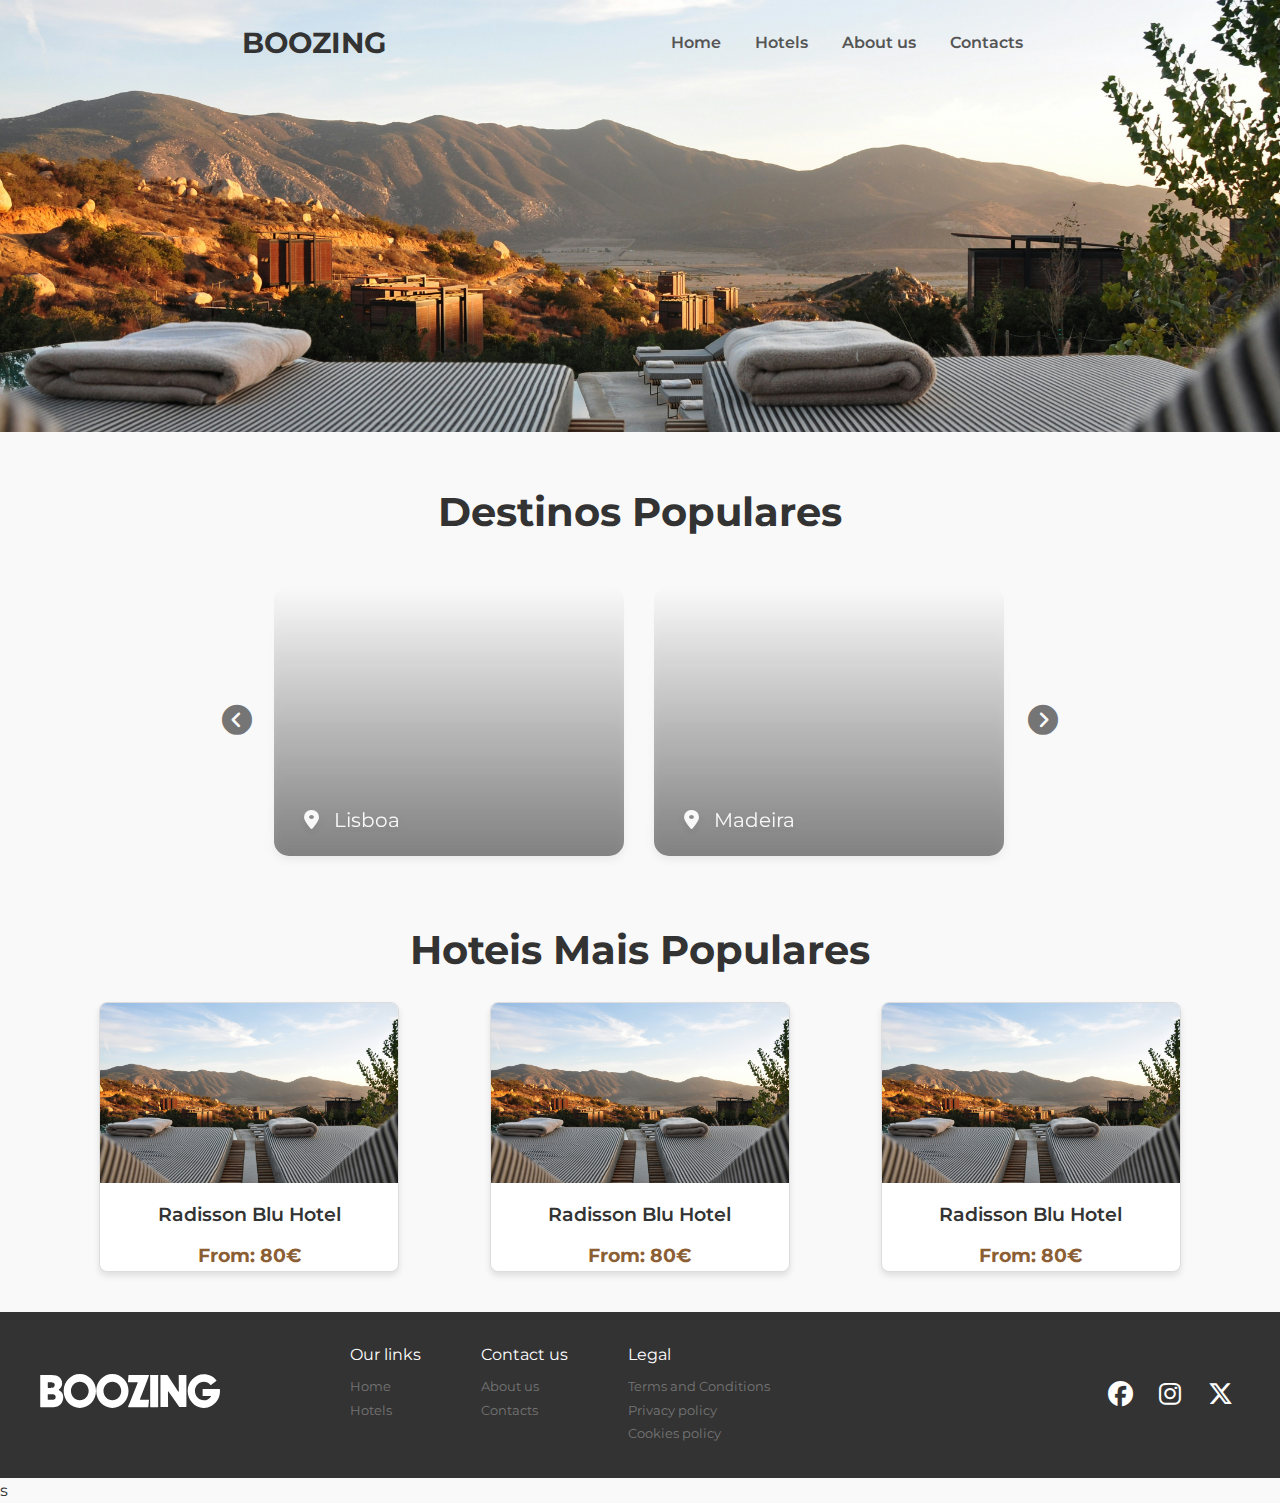
==== index.html @ de995629 "fix : Header and carrossel home" ====
<!DOCTYPE html>
<html lang="en">
  <head>
    <meta charset="UTF-8" />
    <meta name="viewport" content="width=device-width, initial-scale=1.0" />
    <title>Boozing - Hotel Booking</title>
    <link
      href="https://fonts.googleapis.com/css2?family=Montserrat"
      rel="stylesheet"
    />
    <link
      rel="stylesheet"
      href="https://cdnjs.cloudflare.com/ajax/libs/font-awesome/6.7.2/css/all.min.css"
    />

    <link rel="stylesheet" href="./CSS/index.css" />
    <link rel="stylesheet" href="./carrossel/style.css" />
  </head>
  <body>
    <div id="header"></div>
    <script>
      fetch("./header_hotels.html")
        .then((response) => response.text())
        .then((data) => {
          document.getElementById("header").innerHTML = data;

          document
            .getElementById("hamburger-menu")
            .addEventListener("click", () => {
              const nav = document.getElementById("nav");
              nav.classList.toggle("open");
            });
        })
        .catch((error) => console.error("Erro ao carregar o header:", error));
    </script>

    <div class="container">
      <h2>Destinos Populares</h2>
      <div id="carousel-container"></div>
    </div>

    <script>
      fetch("./carrossel/carousel.html")
        .then((response) => response.text())
        .then((data) => {
          document.getElementById("carousel-container").innerHTML = data;

          setTimeout(() => {
            const track = document.querySelector(".carousel-track");
            const prevBtn = document.querySelector(".prev-btn");
            const nextBtn = document.querySelector(".next-btn");
            const itemsToShow = 3;
            const totalItems = document.querySelectorAll(".city-card").length;
            const itemWidth =
              document.querySelector(".city-card").offsetWidth + 30;
            let currentIndex = 0;

            function updateCarousel() {
              track.style.transform = `translateX(-${
                currentIndex * itemsToShow * itemWidth
              }px)`;
            }

            function handleNext() {
              currentIndex++;
              if ((currentIndex + 1) * itemsToShow >= totalItems) {
                currentIndex = 0;
                track.style.transition = "none";
                updateCarousel();
                track.offsetHeight;
                track.style.transition = "transform 0.5s ease-in-out";
              }
              updateCarousel();
            }

            function handlePrev() {
              currentIndex--;
              if (currentIndex < 0) {
                currentIndex = Math.floor(
                  (totalItems - itemsToShow) / itemsToShow
                );
                track.style.transition = "none";
                updateCarousel();
                track.offsetHeight;
                track.style.transition = "transform 0.5s ease-in-out";
              }
              updateCarousel();
            }

            prevBtn.addEventListener("click", handlePrev);
            nextBtn.addEventListener("click", handleNext);

            setInterval(handleNext, 5000);

            updateCarousel();
          }, 100);
        })
        .catch((error) =>
          console.error("Erro ao carregar o carrossel:", error)
        );
    </script>

    <div class="container">
      <h2>Hoteis Mais Populares</h2>
      <div class="card-container">
        <div class="card">
          <img src="./IMG/main.jpg" alt="Hotel" />
          <h3>Radisson Blu Hotel</h3>
          <p>From: 80€</p>
        </div>
        <div class="card">
          <img src="./IMG/main.jpg" alt="Hotel" />
          <h3>Radisson Blu Hotel</h3>
          <p>From: 80€</p>
        </div>
        <div class="card">
          <img src="./IMG/main.jpg" alt="Hotel" />
          <h3>Radisson Blu Hotel</h3>
          <p>From: 80€</p>
        </div>
      </div>
    </div>
    <div id="footer"></div>
    <script>
      fetch("./footer.html")
        .then((response) => response.text())
        .then((data) => (document.getElementById("footer").innerHTML = data))
        .catch((error) => console.error("Erro ao carregar o footer:", error));
    </script>

    <script></script>
  </body>
  s
</html>
---- CSS/index.css ----
* {
  margin: 0;
  padding: 0;
  box-sizing: border-box;
  font-family: "Montserrat", sans-serif;
}

html {
  overflow-x: hidden;
}

body {
  line-height: 1.6;
  color: #333;
  background-color: #f9f9f9;
  overflow-x: hidden;
}

.container {
  width: 90%;
  margin: 40px auto;
}

h2 {
  margin: 20px 0;
  text-align: center;
  font-size: 2.5em;
  font-weight: 700;
}

.card-container {
  display: flex;
  justify-content: space-around;
  gap: 20px;
  flex-wrap: wrap;
}

.card {
  background: #fff;
  border: 1px solid #ddd;
  border-radius: 8px;
  overflow: hidden;
  width: 300px;
  text-align: center;
  box-shadow: 0 4px 6px rgba(0, 0, 0, 0.1);
}

.card img {
  width: 100%;
  height: 180px;
  object-fit: cover;
}

.card h3 {
  margin: 10px 0;
  font-weight: 600;
}

.card p {
  color: #8b5e34;
  font-weight: 700;
  font-size: 1.2em;
}

@media (max-width: 390px) {
  h2 {
    font-size: 2em;
  }
  .container {
    width: 95%;
  }
}
---- carrossel/style.css ----
.popular-dest-cont {
  display: flex;
  align-items: center;
  justify-content: center;
  width: 80%;
  margin: auto;
}
.carousel {
  display: flex;
  align-items: center;
  gap: 10px;
  overflow: hidden;
  width: 82%;
  margin: 10px;
}

.carousel-track {
  display: flex;
  transition: transform 0.5s ease-in-out;
  gap: 30px;
  padding: 12px;
}

.carousel-item {
  flex: 0 0 calc(33.3333% - 10px);
  background-color: #ddd;
  border: 1px solid #ccc;
  border-radius: 5px;
  text-align: center;
  padding: 20px;
}

button {
  background-color: #ffffff00;
  color: #757575;
  border: none;
  cursor: pointer;
  border-radius: 100px;
  font-size: 30px;
}

button:disabled {
  color: #aaa;
  cursor: not-allowed;
}

.city-card {
  width: 350px;
  height: 270px;
  position: relative;
  background-size: cover;
  background-position: center;
  background-repeat: no-repeat;
  border-radius: 15px;
  filter: drop-shadow(0px 4px 4px #00000022);
}
.city-card::before {
  content: "";
  position: absolute;
  top: 0;
  left: 0;
  width: 100%;
  height: 100%;
  border-radius: 15px;
  background: linear-gradient(to top, rgba(0, 0, 0, 0.45), transparent);
  z-index: 1;
}
.inner-container {
  position: absolute;
  bottom: 20px;
  left: 30px;
  display: flex;
  gap: 15px;
}

.inner-div {
  color: #ffffffee;
  font-size: 20px;
  z-index: 2;
}
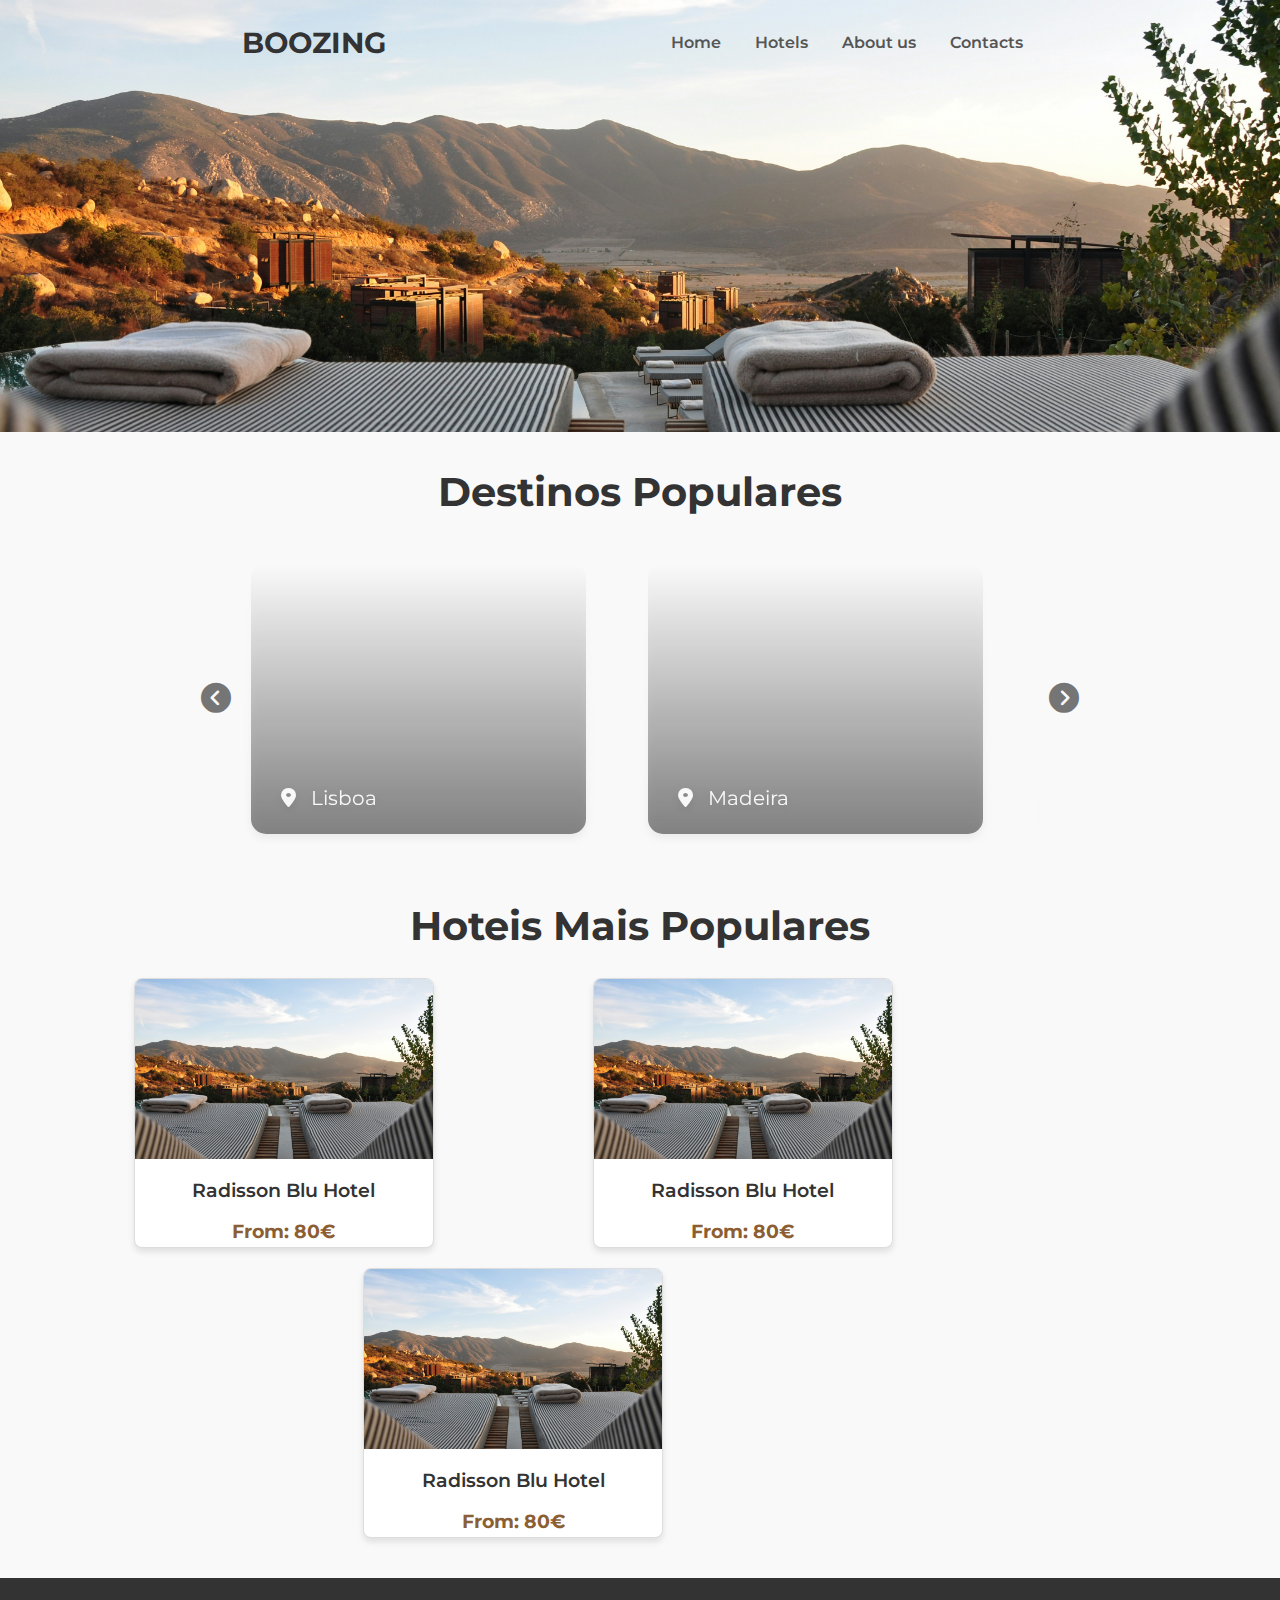
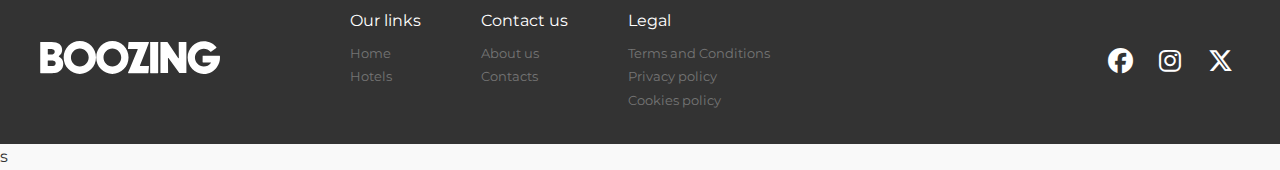
==== commit eb238fa9: "fixed carrossel" ====
--- a/index.html
+++ b/index.html
@@ -100,7 +100,7 @@
         );
     </script>
 
-    <div class="container">
+    <div class="container-bottom">
       <h2>Hoteis Mais Populares</h2>
       <div class="card-container">
         <div class="card">
--- a/CSS/index.css
+++ b/CSS/index.css
@@ -16,7 +16,7 @@
   overflow-x: hidden;
 }
 
-.container {
+.container-bottom {
   width: 90%;
   margin: 40px auto;
 }
@@ -30,6 +30,7 @@
 
 .card-container {
   display: flex;
+  width: 78%;
   justify-content: space-around;
   gap: 20px;
   flex-wrap: wrap;
--- a/carrossel/style.css
+++ b/carrossel/style.css
@@ -2,7 +2,7 @@
   display: flex;
   align-items: center;
   justify-content: center;
-  width: 80%;
+  width: 77%;
   margin: auto;
 }
 .carousel {
@@ -10,15 +10,15 @@
   align-items: center;
   gap: 10px;
   overflow: hidden;
-  width: 82%;
+  width: 81%;
   margin: 10px;
 }
 
 .carousel-track {
   display: flex;
   transition: transform 0.5s ease-in-out;
-  gap: 30px;
-  padding: 12px;
+  gap: 62px;
+  padding: 10px;
 }
 
 .carousel-item {
@@ -45,7 +45,7 @@
 }
 
 .city-card {
-  width: 350px;
+  width: 335px;
   height: 270px;
   position: relative;
   background-size: cover;
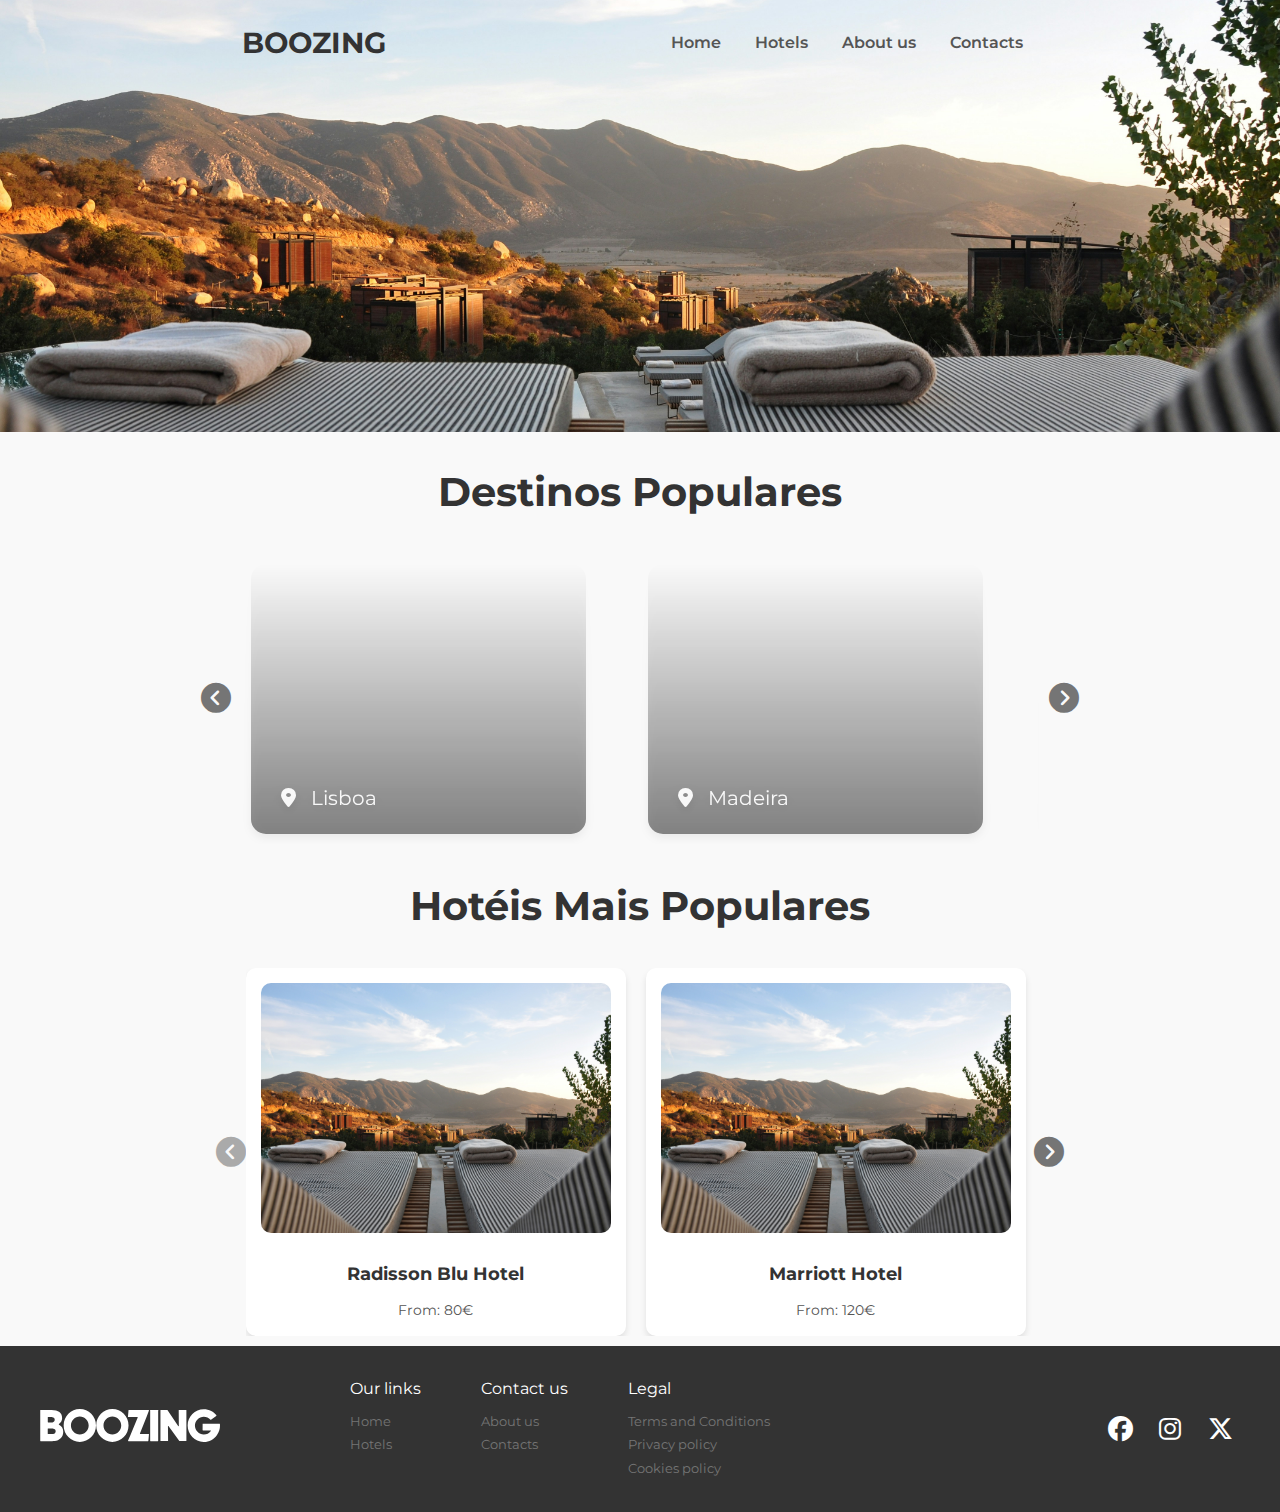
==== commit 0af38909: "fux carrossel" ====
--- a/index.html
+++ b/index.html
@@ -52,7 +52,7 @@
             const itemsToShow = 3;
             const totalItems = document.querySelectorAll(".city-card").length;
             const itemWidth =
-              document.querySelector(".city-card").offsetWidth + 30;
+              document.querySelector(".city-card").offsetWidth + 50;
             let currentIndex = 0;
 
             function updateCarousel() {
@@ -90,7 +90,7 @@
             prevBtn.addEventListener("click", handlePrev);
             nextBtn.addEventListener("click", handleNext);
 
-            setInterval(handleNext, 5000);
+            //    setInterval(handleNext, 5000);
 
             updateCarousel();
           }, 100);
@@ -99,27 +99,47 @@
           console.error("Erro ao carregar o carrossel:", error)
         );
     </script>
-
-    <div class="container-bottom">
-      <h2>Hoteis Mais Populares</h2>
-      <div class="card-container">
-        <div class="card">
-          <img src="./IMG/main.jpg" alt="Hotel" />
-          <h3>Radisson Blu Hotel</h3>
-          <p>From: 80€</p>
-        </div>
-        <div class="card">
-          <img src="./IMG/main.jpg" alt="Hotel" />
-          <h3>Radisson Blu Hotel</h3>
-          <p>From: 80€</p>
-        </div>
-        <div class="card">
-          <img src="./IMG/main.jpg" alt="Hotel" />
-          <h3>Radisson Blu Hotel</h3>
-          <p>From: 80€</p>
+    <h2>Hotéis Mais Populares</h2>
+    <div class="popular-hotels-cont">
+      <button class="prev-hotels-btn">
+        <i class="fa-solid fa-circle-chevron-left"></i>
+      </button>
+      <div class="hotels-carousel">
+        <div class="hotels-carousel-track-wrapper">
+          <div class="hotels-carousel-track">
+            <div class="hotel-card">
+              <img src="./IMG/main.jpg" alt="Radisson Blu Hotel" />
+              <h3>Radisson Blu Hotel</h3>
+              <p>From: 80€</p>
+            </div>
+            <div class="hotel-card">
+              <img src="./IMG/main.jpg" alt="Marriott Hotel" />
+              <h3>Marriott Hotel</h3>
+              <p>From: 120€</p>
+            </div>
+            <div class="hotel-card">
+              <img src="./IMG/main.jpg" alt="Hilton Hotel" />
+              <h3>Hilton Hotel</h3>
+              <p>From: 100€</p>
+            </div>
+            <div class="hotel-card">
+              <img src="./IMG/main.jpg" alt="Ibis Hotel" />
+              <h3>Ibis Hotel</h3>
+              <p>From: 70€</p>
+            </div>
+            <div class="hotel-card">
+              <img src="./IMG/main.jpg" alt="Sheraton Hotel" />
+              <h3>Sheraton Hotel</h3>
+              <p>From: 150€</p>
+            </div>
+          </div>
         </div>
       </div>
+      <button class="next-hotels-btn">
+        <i class="fa-solid fa-circle-chevron-right"></i>
+      </button>
     </div>
+
     <div id="footer"></div>
     <script>
       fetch("./footer.html")
@@ -128,7 +148,43 @@
         .catch((error) => console.error("Erro ao carregar o footer:", error));
     </script>
 
-    <script></script>
+    <script>
+      document.addEventListener("DOMContentLoaded", () => {
+        const trackHotels = document.querySelector(".hotels-carousel-track");
+        const prevHotelsBtn = document.querySelector(".prev-hotels-btn");
+        const nextHotelsBtn = document.querySelector(".next-hotels-btn");
+        const hotelCards = document.querySelectorAll(".hotel-card");
+        const itemsToShowHotels = 3;
+        const itemWidthHotels = hotelCards[0].offsetWidth + 20;
+        let currentIndexHotels = 0;
+
+        function updateCarouselHotels() {
+          trackHotels.style.transform = `translateX(-${
+            currentIndexHotels * itemWidthHotels
+          }px)`;
+
+          prevHotelsBtn.disabled = currentIndexHotels === 0;
+          nextHotelsBtn.disabled =
+            currentIndexHotels >=
+            Math.ceil(hotelCards.length / itemsToShowHotels) - 1;
+        }
+
+        nextHotelsBtn.addEventListener("click", () => {
+          if (currentIndexHotels < hotelCards.length - itemsToShowHotels) {
+            currentIndexHotels++;
+            updateCarouselHotels();
+          }
+        });
+
+        prevHotelsBtn.addEventListener("click", () => {
+          if (currentIndexHotels > 0) {
+            currentIndexHotels--;
+            updateCarouselHotels();
+          }
+        });
+
+        updateCarouselHotels();
+      });
+    </script>
   </body>
-  s
 </html>
--- a/CSS/index.css
+++ b/CSS/index.css
@@ -63,6 +63,81 @@
   font-size: 1.2em;
 }
 
+.popular-hotels-cont {
+  display: flex;
+  align-items: center;
+  justify-content: center;
+  width: 77%;
+  margin: auto;
+}
+
+.hotels-carousel {
+  display: flex;
+  align-items: center;
+  overflow: hidden;
+  width: 80%;
+  margin: 10px -10px;
+}
+
+.hotels-carousel-track-wrapper {
+  overflow: hidden;
+  width: 100%;
+}
+
+.hotels-carousel-track {
+  display: flex;
+  transition: transform 0.5s ease-in-out;
+  gap: 20px;
+}
+
+.hotel-card {
+  flex: 0 0 calc(33.3333% - 100px);
+  background-color: #fff;
+  border-radius: 10px;
+  text-align: center;
+  box-shadow: 0px 4px 6px rgba(0, 0, 0, 0.1);
+  padding: 15px;
+}
+
+.hotel-card img {
+  width: 350px;
+  height: 250px;
+  border-radius: 10px;
+  margin-bottom: 10px;
+}
+
+.hotel-card h3 {
+  margin: 10px 0;
+  font-size: 18px;
+  font-weight: bold;
+}
+
+.hotel-card p {
+  font-size: 14px;
+  color: #555;
+}
+
+.prev-hotels-btn,
+.next-hotels-btn {
+  background-color: transparent;
+  color: #757575;
+  border: none;
+  cursor: pointer;
+  border-radius: 50%;
+  font-size: 30px;
+  height: 50px;
+  width: 50px;
+  display: flex;
+  align-items: center;
+  justify-content: center;
+}
+
+.prev-hotels-btn:disabled,
+.next-hotels-btn:disabled {
+  color: #aaa;
+  cursor: not-allowed;
+}
+
 @media (max-width: 390px) {
   h2 {
     font-size: 2em;
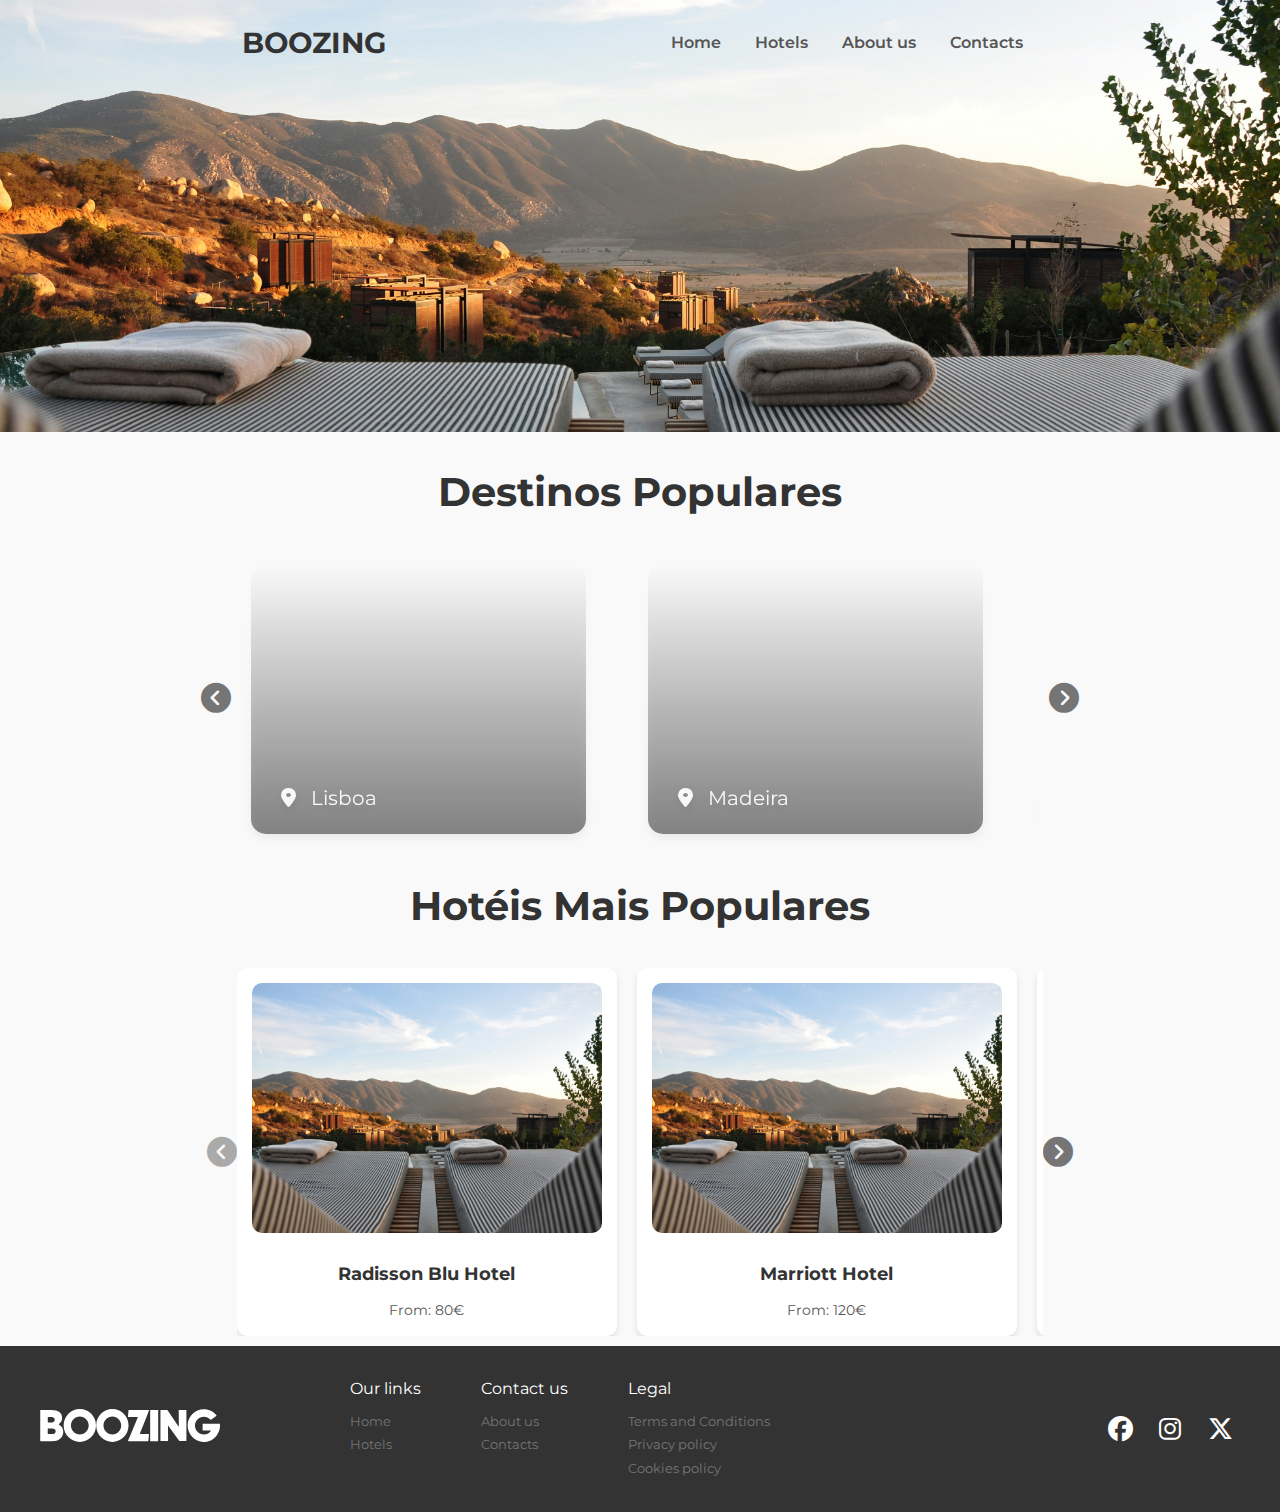
==== commit c079697f: "Merge branch 'main' into hotel_details_design" ====
--- a/index.html
+++ b/index.html
@@ -4,7 +4,7 @@
     <meta charset="UTF-8" />
     <meta name="viewport" content="width=device-width, initial-scale=1.0" />
     <title>Boozing - Hotel Booking</title>
-    <link
+ <link
       href="https://fonts.googleapis.com/css2?family=Montserrat"
       rel="stylesheet"
     />
--- a/CSS/index.css
+++ b/CSS/index.css
@@ -67,15 +67,14 @@
   display: flex;
   align-items: center;
   justify-content: center;
-  width: 77%;
-  margin: auto;
+  width: 100%;
 }
 
 .hotels-carousel {
   display: flex;
   align-items: center;
   overflow: hidden;
-  width: 80%;
+  width: 63%;
   margin: 10px -10px;
 }
 
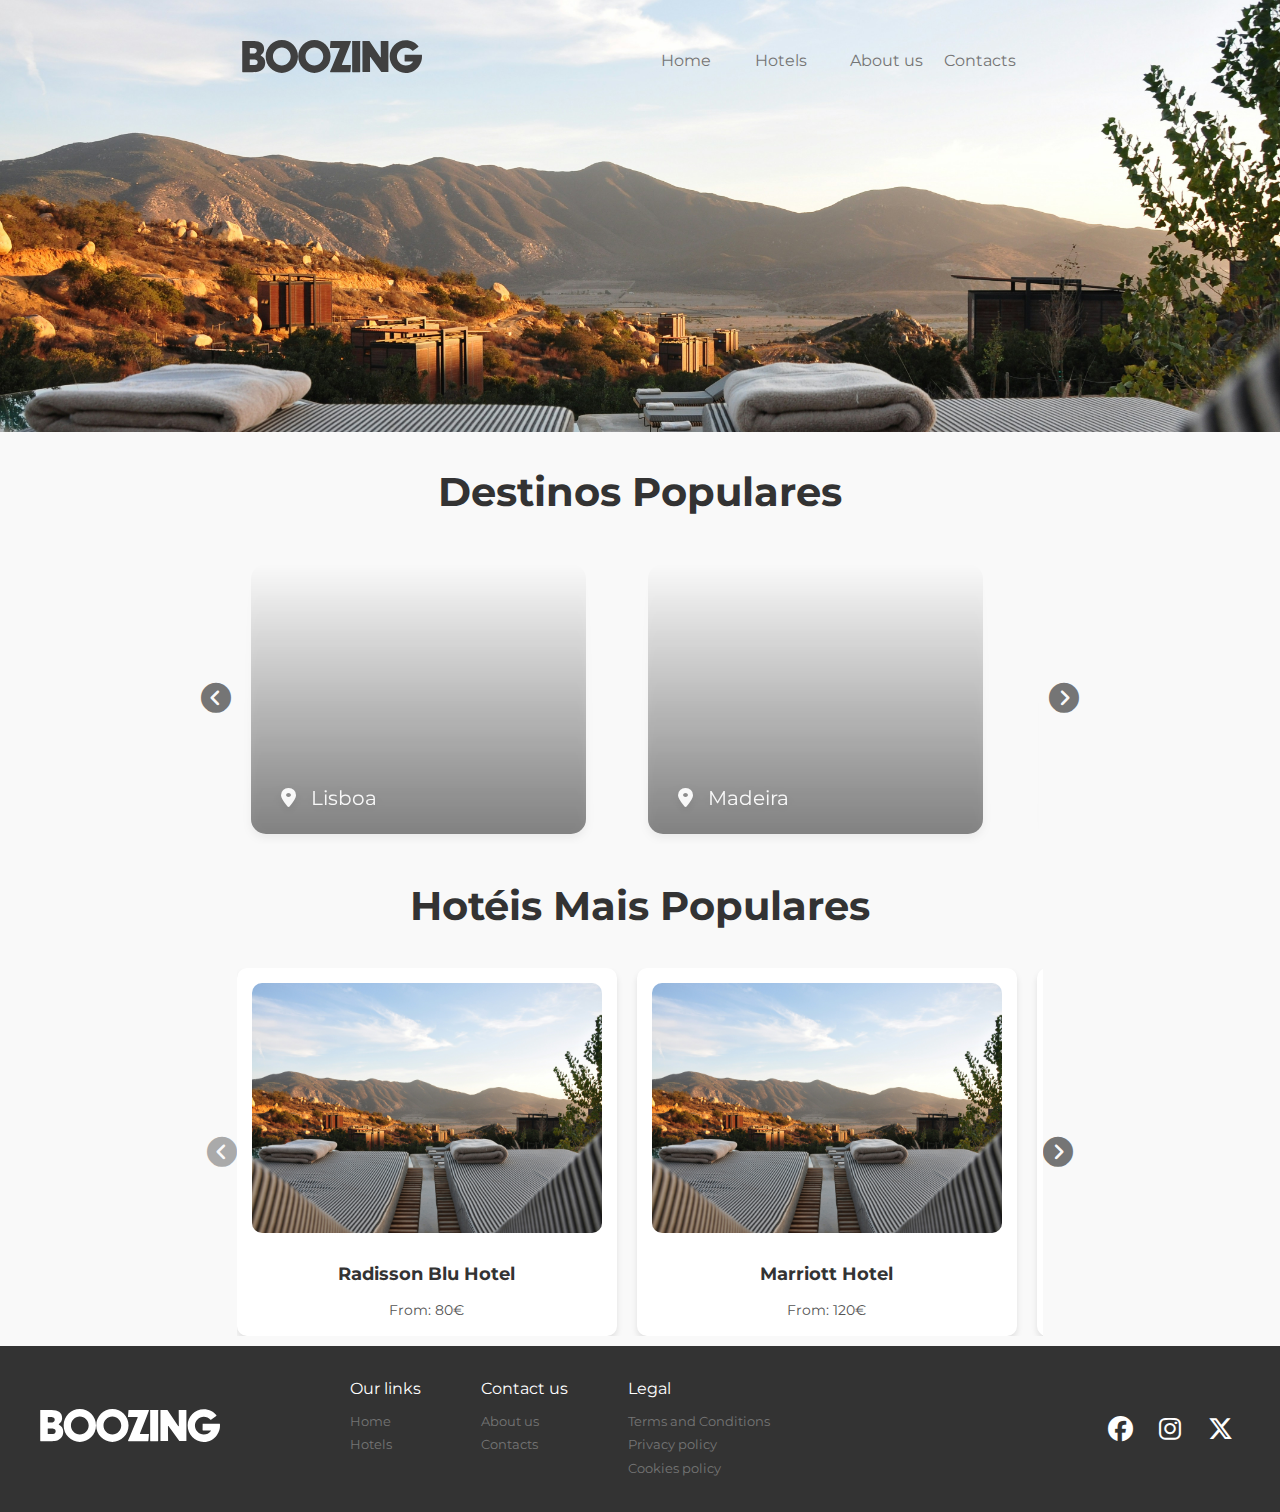
==== commit 25e14939: "header fix" ====
--- a/index.html
+++ b/index.html
@@ -4,7 +4,7 @@
     <meta charset="UTF-8" />
     <meta name="viewport" content="width=device-width, initial-scale=1.0" />
     <title>Boozing - Hotel Booking</title>
- <link
+    <link
       href="https://fonts.googleapis.com/css2?family=Montserrat"
       rel="stylesheet"
     />
@@ -18,6 +18,7 @@
   </head>
   <body>
     <div id="header"></div>
+
     <script>
       fetch("./header_hotels.html")
         .then((response) => response.text())
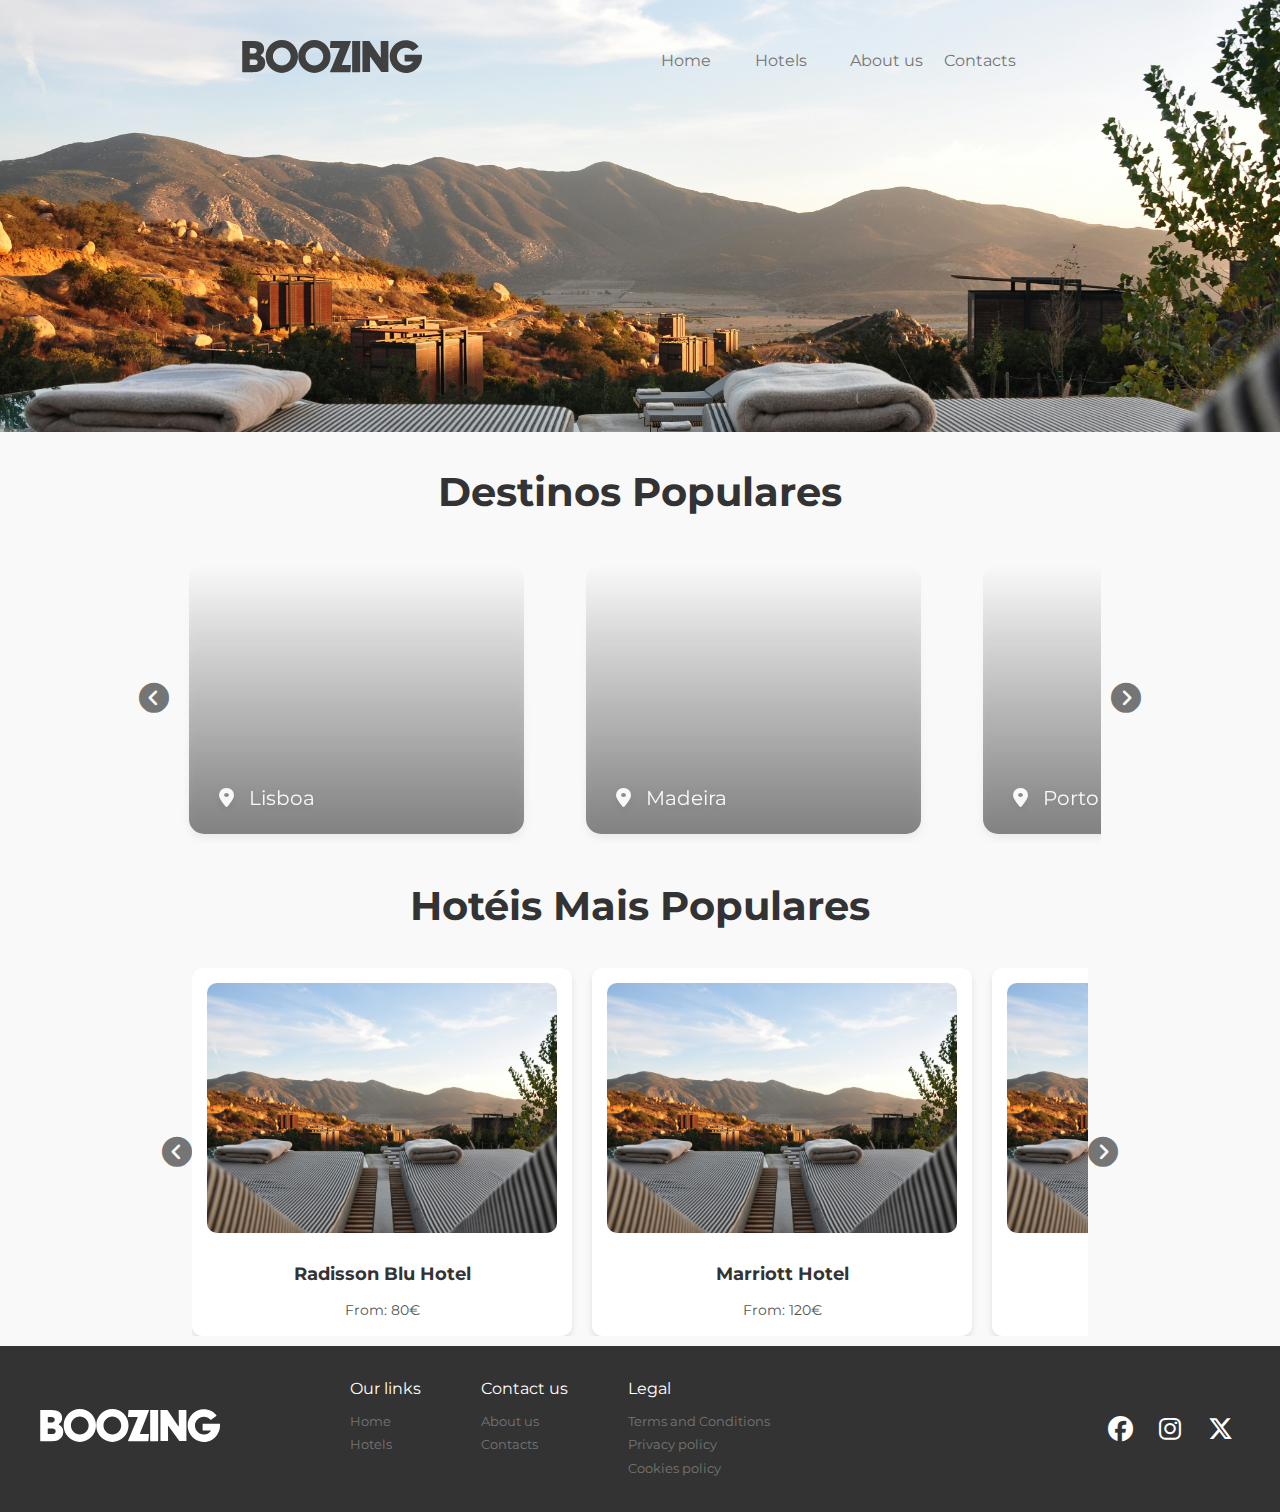
==== commit b30c4d8c: "fixed carrosel" ====
--- a/index.html
+++ b/index.html
@@ -50,48 +50,38 @@
             const track = document.querySelector(".carousel-track");
             const prevBtn = document.querySelector(".prev-btn");
             const nextBtn = document.querySelector(".next-btn");
+            const cityCards = document.querySelectorAll(".city-card");
             const itemsToShow = 3;
-            const totalItems = document.querySelectorAll(".city-card").length;
-            const itemWidth =
-              document.querySelector(".city-card").offsetWidth + 50;
+            const totalItems = cityCards.length;
+            const itemWidth = cityCards[0].offsetWidth + 50;
             let currentIndex = 0;
 
             function updateCarousel() {
               track.style.transform = `translateX(-${
-                currentIndex * itemsToShow * itemWidth
+                currentIndex * itemWidth
               }px)`;
             }
 
             function handleNext() {
-              currentIndex++;
-              if ((currentIndex + 1) * itemsToShow >= totalItems) {
+              if (currentIndex + itemsToShow < totalItems) {
+                currentIndex++;
+              } else {
                 currentIndex = 0;
-                track.style.transition = "none";
-                updateCarousel();
-                track.offsetHeight;
-                track.style.transition = "transform 0.5s ease-in-out";
               }
               updateCarousel();
             }
 
             function handlePrev() {
-              currentIndex--;
-              if (currentIndex < 0) {
-                currentIndex = Math.floor(
-                  (totalItems - itemsToShow) / itemsToShow
-                );
-                track.style.transition = "none";
-                updateCarousel();
-                track.offsetHeight;
-                track.style.transition = "transform 0.5s ease-in-out";
+              if (currentIndex > 0) {
+                currentIndex--;
+              } else {
+                currentIndex = Math.floor((totalItems - itemsToShow) / 1);
               }
               updateCarousel();
             }
 
             prevBtn.addEventListener("click", handlePrev);
             nextBtn.addEventListener("click", handleNext);
-
-            //    setInterval(handleNext, 5000);
 
             updateCarousel();
           }, 100);
@@ -100,6 +90,7 @@
           console.error("Erro ao carregar o carrossel:", error)
         );
     </script>
+
     <h2>Hotéis Mais Populares</h2>
     <div class="popular-hotels-cont">
       <button class="prev-hotels-btn">
@@ -163,26 +154,31 @@
           trackHotels.style.transform = `translateX(-${
             currentIndexHotels * itemWidthHotels
           }px)`;
-
-          prevHotelsBtn.disabled = currentIndexHotels === 0;
-          nextHotelsBtn.disabled =
-            currentIndexHotels >=
-            Math.ceil(hotelCards.length / itemsToShowHotels) - 1;
         }
 
-        nextHotelsBtn.addEventListener("click", () => {
-          if (currentIndexHotels < hotelCards.length - itemsToShowHotels) {
+        function handleNextHotels() {
+          if (currentIndexHotels + itemsToShowHotels < hotelCards.length) {
             currentIndexHotels++;
-            updateCarouselHotels();
+          } else {
+            currentIndexHotels = 0;
           }
-        });
+          updateCarouselHotels();
+        }
 
-        prevHotelsBtn.addEventListener("click", () => {
+        function handlePrevHotels() {
           if (currentIndexHotels > 0) {
             currentIndexHotels--;
-            updateCarouselHotels();
+          } else {
+            currentIndexHotels = Math.floor(
+              (hotelCards.length - itemsToShowHotels) / 1
+            );
           }
-        });
+          updateCarouselHotels();
+        }
+
+        nextHotelsBtn.addEventListener("click", handleNextHotels);
+
+        prevHotelsBtn.addEventListener("click", handlePrevHotels);
 
         updateCarouselHotels();
       });
--- a/CSS/index.css
+++ b/CSS/index.css
@@ -74,7 +74,7 @@
   display: flex;
   align-items: center;
   overflow: hidden;
-  width: 63%;
+  width: 70%;
   margin: 10px -10px;
 }
 
--- a/carrossel/style.css
+++ b/carrossel/style.css
@@ -2,7 +2,7 @@
   display: flex;
   align-items: center;
   justify-content: center;
-  width: 77%;
+  width: 80%;
   margin: auto;
 }
 .carousel {
@@ -10,7 +10,7 @@
   align-items: center;
   gap: 10px;
   overflow: hidden;
-  width: 81%;
+  width: 90%;
   margin: 10px;
 }
 
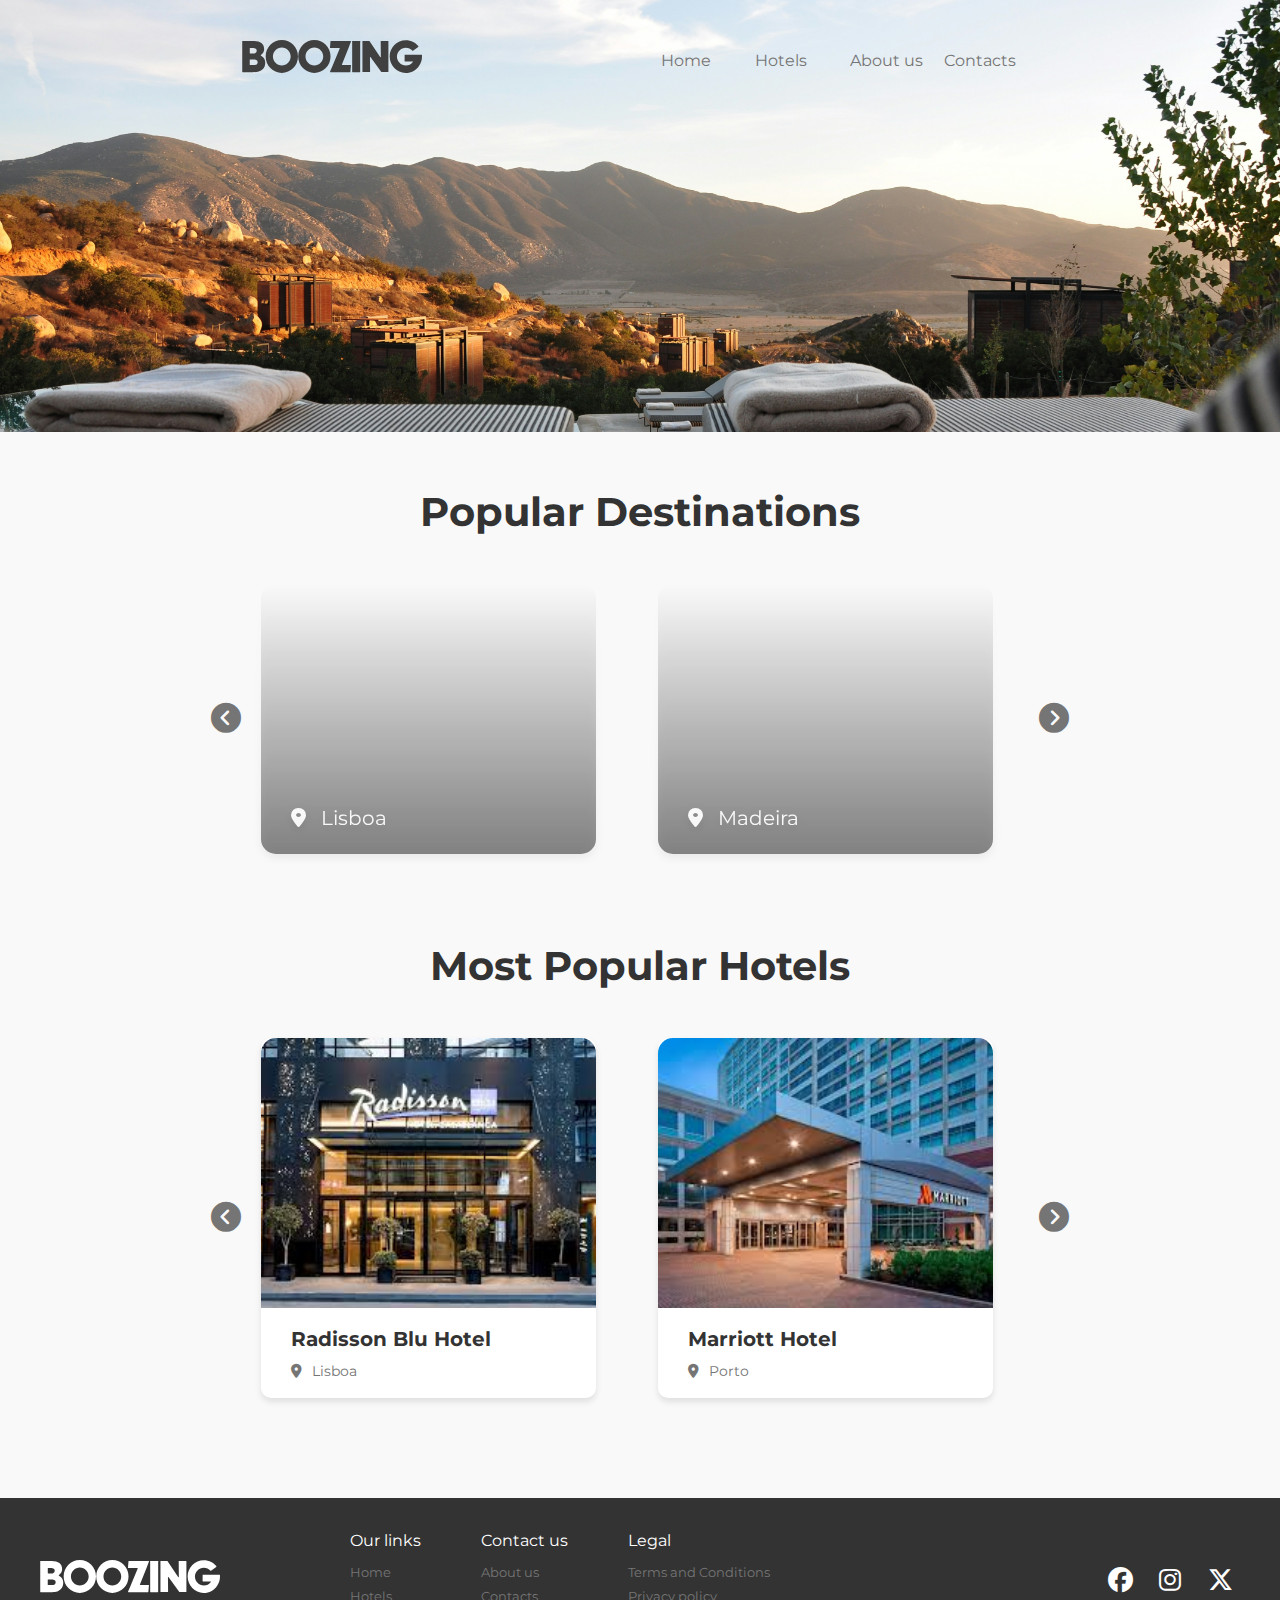
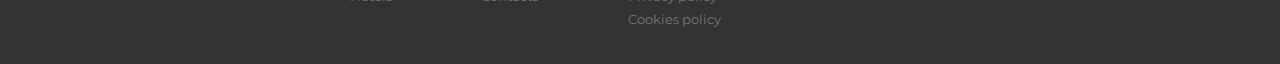
==== commit 020dafcd: "Melhorias" ====
--- a/index.html
+++ b/index.html
@@ -4,15 +4,8 @@
     <meta charset="UTF-8" />
     <meta name="viewport" content="width=device-width, initial-scale=1.0" />
     <title>Boozing - Hotel Booking</title>
-    <link
-      href="https://fonts.googleapis.com/css2?family=Montserrat"
-      rel="stylesheet"
-    />
-    <link
-      rel="stylesheet"
-      href="https://cdnjs.cloudflare.com/ajax/libs/font-awesome/6.7.2/css/all.min.css"
-    />
-
+    <link rel="stylesheet" href="https://fonts.googleapis.com/css2?family=Montserrat:wght@100..900&display=swap"> 
+    <link rel="stylesheet" href="https://cdnjs.cloudflare.com/ajax/libs/font-awesome/6.7.2/css/all.min.css"/>
     <link rel="stylesheet" href="./CSS/index.css" />
     <link rel="stylesheet" href="./carrossel/style.css" />
   </head>
@@ -36,7 +29,7 @@
     </script>
 
     <div class="container">
-      <h2>Destinos Populares</h2>
+      <h2>Popular Destinations</h2>
       <div id="carousel-container"></div>
     </div>
 
@@ -53,7 +46,7 @@
             const cityCards = document.querySelectorAll(".city-card");
             const itemsToShow = 3;
             const totalItems = cityCards.length;
-            const itemWidth = cityCards[0].offsetWidth + 50;
+            const itemWidth = cityCards[0].offsetWidth + 62;
             let currentIndex = 0;
 
             function updateCarousel() {
@@ -91,7 +84,7 @@
         );
     </script>
 
-    <h2>Hotéis Mais Populares</h2>
+    <h2>Most Popular Hotels</h2>
     <div class="popular-hotels-cont">
       <button class="prev-hotels-btn">
         <i class="fa-solid fa-circle-chevron-left"></i>
@@ -100,29 +93,59 @@
         <div class="hotels-carousel-track-wrapper">
           <div class="hotels-carousel-track">
             <div class="hotel-card">
-              <img src="./IMG/main.jpg" alt="Radisson Blu Hotel" />
-              <h3>Radisson Blu Hotel</h3>
-              <p>From: 80€</p>
-            </div>
-            <div class="hotel-card">
-              <img src="./IMG/main.jpg" alt="Marriott Hotel" />
-              <h3>Marriott Hotel</h3>
-              <p>From: 120€</p>
-            </div>
-            <div class="hotel-card">
-              <img src="./IMG/main.jpg" alt="Hilton Hotel" />
-              <h3>Hilton Hotel</h3>
-              <p>From: 100€</p>
-            </div>
-            <div class="hotel-card">
-              <img src="./IMG/main.jpg" alt="Ibis Hotel" />
-              <h3>Ibis Hotel</h3>
-              <p>From: 70€</p>
-            </div>
-            <div class="hotel-card">
-              <img src="./IMG/main.jpg" alt="Sheraton Hotel" />
-              <h3>Sheraton Hotel</h3>
-              <p>From: 150€</p>
+              <div class="hotel-image" style="background-image: url('./IMG/Radisson.jpeg');">
+              </div>
+              <div class="hotel-details">
+                <h3>Radisson Blu Hotel</h3>
+                <div class="location">
+                <i class="fa-solid fa-location-dot"></i>
+                <p>Lisboa</p>
+                </div>
+              </div>
+            </div>
+            <div class="hotel-card">
+              <div class="hotel-image" style="background-image: url('./IMG/Marriott.jpeg');">
+              </div>
+              <div class="hotel-details">
+                <h3>Marriott Hotel</h3>
+                <div class="location">
+                <i class="fa-solid fa-location-dot"></i>
+                <p>Porto</p>
+                </div>
+              </div>
+            </div>
+            <div class="hotel-card">
+              <div class="hotel-image" style="background-image: url('./IMG/Hilton.avif');">
+              </div>
+              <div class="hotel-details">
+                <h3>Hilton Hotel</h3>
+                <div class="location">
+                <i class="fa-solid fa-location-dot"></i>
+                <p>Albufeira</p>
+                </div>
+              </div>
+            </div>
+            <div class="hotel-card">
+              <div class="hotel-image" style="background-image: url('./IMG/Novotel.jpeg');">
+              </div>
+              <div class="hotel-details">
+                <h3>Novotel</h3>
+                <div class="location">
+                <i class="fa-solid fa-location-dot"></i>
+                <p>Lisboa</p>
+                </div>
+              </div>
+            </div>
+            <div class="hotel-card">
+              <div class="hotel-image" style="background-image: url('./IMG/Sheraton.jpeg');">
+              </div>
+              <div class="hotel-details">
+                <h3>Sheraton</h3>
+                <div class="location">
+                <i class="fa-solid fa-location-dot"></i>
+                <p>Porto</p>
+                </div>
+              </div>
             </div>
           </div>
         </div>
@@ -147,7 +170,7 @@
         const nextHotelsBtn = document.querySelector(".next-hotels-btn");
         const hotelCards = document.querySelectorAll(".hotel-card");
         const itemsToShowHotels = 3;
-        const itemWidthHotels = hotelCards[0].offsetWidth + 20;
+        const itemWidthHotels = hotelCards[0].offsetWidth + 60;
         let currentIndexHotels = 0;
 
         function updateCarouselHotels() {
--- a/CSS/index.css
+++ b/CSS/index.css
@@ -14,6 +14,9 @@
   color: #333;
   background-color: #f9f9f9;
   overflow-x: hidden;
+}
+.container{
+  margin: 40px 0 60px 0;
 }
 
 .container-bottom {
@@ -67,26 +70,30 @@
   display: flex;
   align-items: center;
   justify-content: center;
-  width: 100%;
+  width: 67%;
+  margin: auto;
+  margin-bottom: 80px;
+
 }
 
 .hotels-carousel {
   display: flex;
   align-items: center;
+  gap: 10px;
   overflow: hidden;
-  width: 70%;
-  margin: 10px -10px;
+  width: 1155px;
+  margin: 10px;
 }
 
 .hotels-carousel-track-wrapper {
   overflow: hidden;
-  width: 100%;
 }
 
 .hotels-carousel-track {
   display: flex;
   transition: transform 0.5s ease-in-out;
-  gap: 20px;
+  gap: 62px;
+  padding: 10px;
 }
 
 .hotel-card {
@@ -95,46 +102,51 @@
   border-radius: 10px;
   text-align: center;
   box-shadow: 0px 4px 6px rgba(0, 0, 0, 0.1);
-  padding: 15px;
 }
 
-.hotel-card img {
-  width: 350px;
-  height: 250px;
-  border-radius: 10px;
-  margin-bottom: 10px;
+.hotel-image {
+  width: 335px;
+  height: 270px;
+  position: relative;
+  background-size: cover;
+  background-position: center;
+  background-repeat: no-repeat;
+  border-radius: 15px 15px 0 0 ;
 }
 
-.hotel-card h3 {
-  margin: 10px 0;
-  font-size: 18px;
-  font-weight: bold;
+
+.hotel-details{
+  display: flex;
+  flex-direction: column;
+  align-items: flex-start;
+  justify-content: center;
+  margin-left: 30px;
+  gap: 5px;
 }
 
-.hotel-card p {
+.location p{
   font-size: 14px;
-  color: #555;
+  color: #757575;
 }
 
-.prev-hotels-btn,
-.next-hotels-btn {
-  background-color: transparent;
+.location i{
+  font-size: 14px;
   color: #757575;
-  border: none;
-  cursor: pointer;
-  border-radius: 50%;
-  font-size: 30px;
-  height: 50px;
-  width: 50px;
+}
+
+.hotel-details h3 {
+  font-size: 20px;
+  color: #333;
+}
+
+.hotel-details {
+  height: 90px;
+}
+
+.location {
   display: flex;
   align-items: center;
-  justify-content: center;
-}
-
-.prev-hotels-btn:disabled,
-.next-hotels-btn:disabled {
-  color: #aaa;
-  cursor: not-allowed;
+  gap: 10px;
 }
 
 @media (max-width: 390px) {
--- a/carrossel/style.css
+++ b/carrossel/style.css
@@ -2,7 +2,7 @@
   display: flex;
   align-items: center;
   justify-content: center;
-  width: 80%;
+  width: 67%;
   margin: auto;
 }
 .carousel {
@@ -10,7 +10,7 @@
   align-items: center;
   gap: 10px;
   overflow: hidden;
-  width: 90%;
+  width: 1155px;
   margin: 10px;
 }
 
